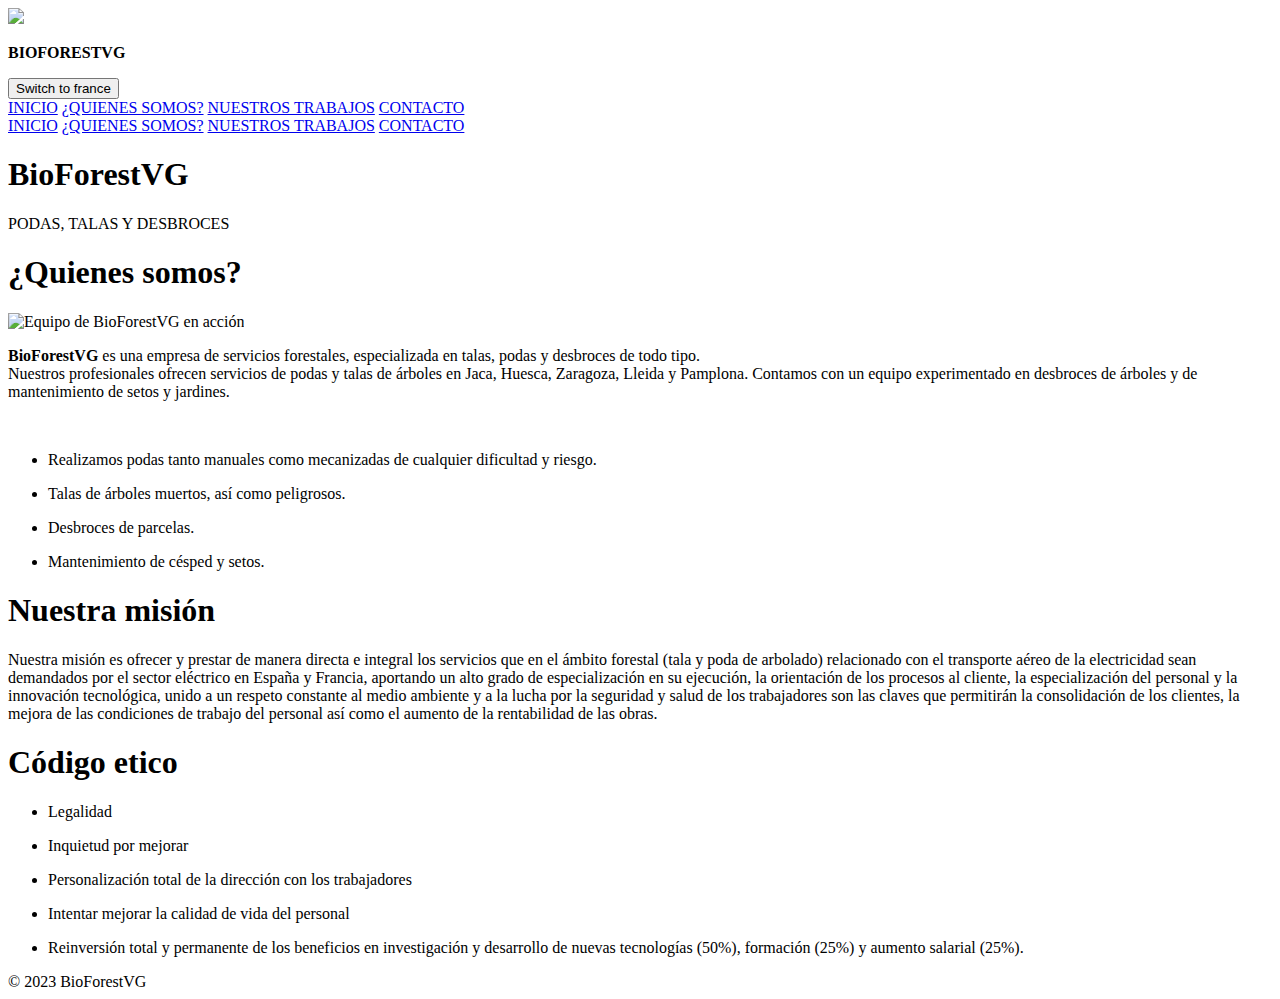
==== about.html @ 766d95ce "Add files via upload" ====
<!DOCTYPE html>
<html lang="es">

<head>
    <meta charset="UTF-8">
    <meta name="viewport" content="width=device-width, initial-scale=1.0">
    <title>Servicios de Podas y Talas - BioForestVG</title>
    <meta name="description" content="Conoce a BioForestVG, expertos en servicios profesionales
     de podas, talas y desbroces en Jaca, Huesca, Zaragoza, Lleida y Pamplona.
     Nuestra misión es brindar servicios forestales de calidad y respeto al medio ambiente."/>
    <link rel="icon" type="image/x-icon" href="/images/logo.png">
    <link rel="stylesheet" href="css/about.css">
    <link rel="stylesheet" href="css/hero.css">
    <script src="js/bioforest.js"></script>
    <script src="js/language-switcher_about.js"></script>
</head>

<body>
    <div id="navbar" class="navbar">
        <div class="logo">
            <img src="images/logo.png">
            <p><b>BIOFORESTVG</b></p>
            <button onclick="switchLanguage('fr')">Switch to france</button>
        </div>
        <div class="burger">
            <div></div>
            <div></div>
            <div></div>
        </div>

        <div id="navbar-right" class="navbar">
            <a href="index.html">INICIO</a>
            <a href="about.html" class="active">¿QUIENES SOMOS?</a>
            <a href="nuestrostrabajos.html">NUESTROS TRABAJOS</a>
            <a href="contacto.html">CONTACTO</a>
        </div>

        <div id="mobile-menu" class="mobile-menu" onclick="mobileMenu()">
            <a href="index.html">INICIO</a>
            <a href="about.html">¿QUIENES SOMOS?</a>
            <a href="nuestrostrabajos.html">NUESTROS TRABAJOS</a>
            <a href="contacto.html">CONTACTO</a>
        </div>

    </div>
    <div id="hero">
        <div class="text-container">
            <h1>BioForestVG</h1>
            <p>PODAS, TALAS Y DESBROCES</p>
        </div>
    </div>



    <div id="about">
        <h1>¿Quienes somos?</h1>
        <div class="about-container">
            <img src="images/elagage-4-1.jpg" alt="Equipo de BioForestVG en acción">

            <section>
                <p><b>BioForestVG</b> es una empresa de servicios forestales, especializada en talas, podas y
                    desbroces de todo tipo. <br>Nuestros profesionales ofrecen servicios de podas y talas de árboles en Jaca, Huesca, Zaragoza, Lleida y Pamplona.
                    Contamos con un equipo experimentado en desbroces de árboles y de mantenimiento de setos y jardines.</p>
                <br>

                <ul>
                    <li>
                        <p> Realizamos podas tanto manuales como mecanizadas de cualquier dificultad y riesgo. </p>
                    </li>

                    <li>
                        <p> Talas de árboles muertos, así como peligrosos.</p>
                    </li>

                    <li>
                        <p></p> Desbroces de parcelas.</p>
                    </li>

                    <li>
                        <p> Mantenimiento de césped y setos.</p>
                    </li>
                </ul>
            </section>
        </div>
        

        <div id="columns">
            <div class="column1">
                <h1>Nuestra misión</h1>
                <p>Nuestra misión es ofrecer y prestar de manera directa e integral los servicios que en el ámbito
                    forestal
                    (tala y poda de arbolado) relacionado con el transporte aéreo de la electricidad sean demandados
                    por el
                    sector eléctrico en España y Francia, aportando un alto grado de especialización en su
                    ejecución,
                    la orientación de los procesos al cliente, la especialización del personal y la innovación
                    tecnológica,
                    unido a un respeto constante al medio ambiente y a la lucha por la seguridad y salud de los
                    trabajadores son
                    las claves que permitirán la consolidación de los clientes, la mejora de las
                    condiciones de trabajo del personal así como el aumento de la rentabilidad de las obras.
                </p>
            </div>
            <div class="column2">
                <h1>Código etico</h1>
                <ul>
                    <li>
                        <p>Legalidad</p>
                    </li>
                    <li>
                        <p>Inquietud por mejorar</p>
                    </li>
                    <li>
                        <p>Personalización total de la dirección con los trabajadores</p>
                    </li>
                    <li>
                        <p>Intentar mejorar la calidad de vida del personal</p>
                    </li>
                    <li>
                        <p>Reinversión total y permanente de los beneficios en investigación y desarrollo de
                            nuevas
                            tecnologías (50%),
                            formación (25%) y aumento salarial (25%).</p>
                    </li>
                </ul>
            </div>

        </div>


    </div>
    <footer>
        &copy; 2023 BioForestVG
    </footer>

</body>

</html>
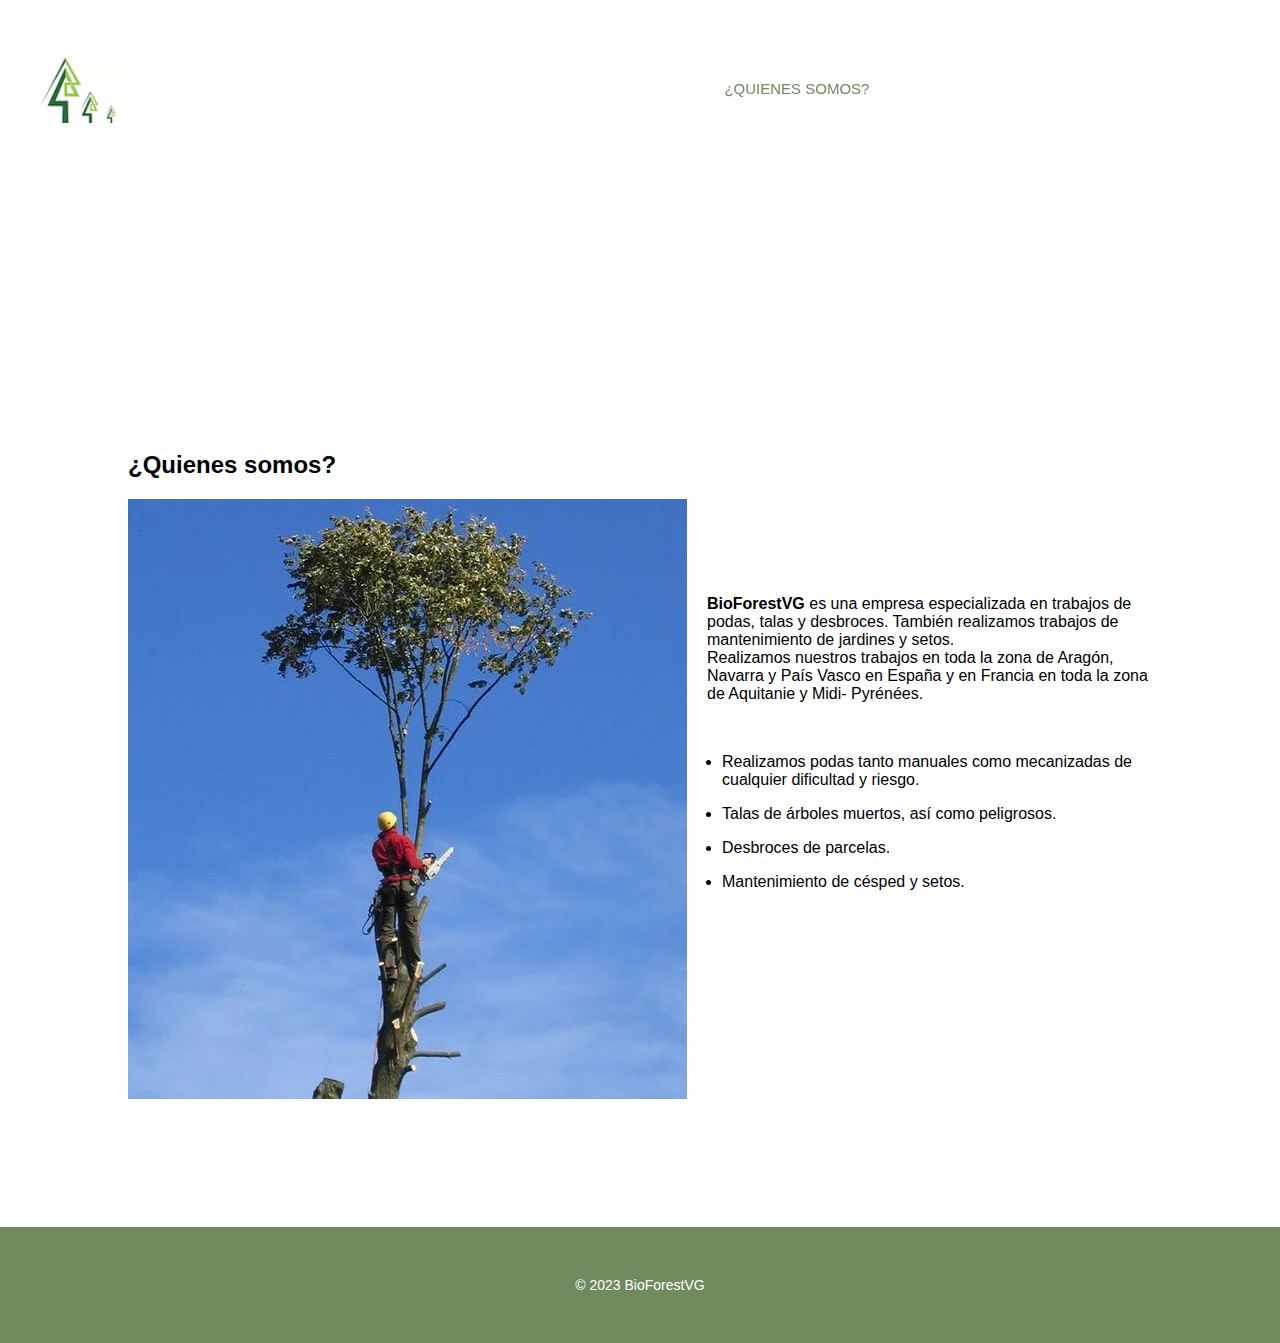
==== commit fbb23bb4: "actualizare" ====
--- a/about.html
+++ b/about.html
@@ -46,21 +46,19 @@
     <div id="hero">
         <div class="text-container">
             <h1>BioForestVG</h1>
-            <p>PODAS, TALAS Y DESBROCES</p>
+            <p>PODAS, TALAS  DESBROCES</p>
         </div>
     </div>
 
 
 
     <div id="about">
-        <h1>¿Quienes somos?</h1>
+        <h2>¿Quienes somos?</h2>
         <div class="about-container">
             <img src="images/elagage-4-1.jpg" alt="Equipo de BioForestVG en acción">
 
             <section>
-                <p><b>BioForestVG</b> es una empresa de servicios forestales, especializada en talas, podas y
-                    desbroces de todo tipo. <br>Nuestros profesionales ofrecen servicios de podas y talas de árboles en Jaca, Huesca, Zaragoza, Lleida y Pamplona.
-                    Contamos con un equipo experimentado en desbroces de árboles y de mantenimiento de setos y jardines.</p>
+                <p><b>BioForestVG</b> es una empresa especializada en trabajos de podas, talas y desbroces. También realizamos trabajos de mantenimiento de jardines y setos. <br>Realizamos nuestros trabajos en toda la zona de Aragón, Navarra y País Vasco en España y en Francia en toda la zona de Aquitanie y Midi- Pyrénées.</p>
                 <br>
 
                 <ul>
@@ -84,48 +82,7 @@
         </div>
         
 
-        <div id="columns">
-            <div class="column1">
-                <h1>Nuestra misión</h1>
-                <p>Nuestra misión es ofrecer y prestar de manera directa e integral los servicios que en el ámbito
-                    forestal
-                    (tala y poda de arbolado) relacionado con el transporte aéreo de la electricidad sean demandados
-                    por el
-                    sector eléctrico en España y Francia, aportando un alto grado de especialización en su
-                    ejecución,
-                    la orientación de los procesos al cliente, la especialización del personal y la innovación
-                    tecnológica,
-                    unido a un respeto constante al medio ambiente y a la lucha por la seguridad y salud de los
-                    trabajadores son
-                    las claves que permitirán la consolidación de los clientes, la mejora de las
-                    condiciones de trabajo del personal así como el aumento de la rentabilidad de las obras.
-                </p>
-            </div>
-            <div class="column2">
-                <h1>Código etico</h1>
-                <ul>
-                    <li>
-                        <p>Legalidad</p>
-                    </li>
-                    <li>
-                        <p>Inquietud por mejorar</p>
-                    </li>
-                    <li>
-                        <p>Personalización total de la dirección con los trabajadores</p>
-                    </li>
-                    <li>
-                        <p>Intentar mejorar la calidad de vida del personal</p>
-                    </li>
-                    <li>
-                        <p>Reinversión total y permanente de los beneficios en investigación y desarrollo de
-                            nuevas
-                            tecnologías (50%),
-                            formación (25%) y aumento salarial (25%).</p>
-                    </li>
-                </ul>
-            </div>
-
-        </div>
+        
 
 
     </div>
--- a/css/about.css
+++ b/css/about.css
@@ -0,0 +1,168 @@
+
+
+#about {
+    color: black;
+    margin: 10%;
+    margin-top: 5%;
+}
+
+#about h1 {
+    font-weight: 400;
+}
+
+
+.about {
+
+    padding-top: 50px;
+
+}
+
+.about img {
+    width: 400px;
+    padding: 10px;
+
+
+}
+
+.about-container {
+    display: flex;
+    text-align: left;
+
+}
+
+section {
+    padding-left: 20px;
+    margin-top: 80px;
+}
+
+.about-container ul {
+    list-style-type: inherit;
+    padding-left: 15px;
+}
+
+
+#columns {
+    display: flex;
+    text-align: justify;
+    flex: 1;
+
+
+}
+
+.column1 {
+    flex: 1;
+    margin-right: 5%;
+
+}
+
+.column2 {
+    flex: 1;
+    padding: 10px;
+
+}
+
+.column1,
+.column2 p {
+    line-height: 1.8;
+}
+
+
+
+
+@media screen and (max-width: 1100px) {
+    #about img {
+        width: 400px;
+        text-align: center;
+        margin: auto;
+    }
+
+    #about-container {
+        display: inline-block;
+    }
+    #about h1{
+        text-align: center;
+    }
+
+    .section {
+
+        margin-top: 80px;
+    }
+
+    .about-container ul {
+        list-style-type: square;
+        padding-left: 15px;
+    }
+    #columns {
+        display: block;
+        text-align: justify;
+        flex: 1;
+    }
+    .column1 {
+        flex: 1;
+        margin-right: 0%;
+
+    }
+    .column2 {
+        flex: 1;
+        padding: 10px;
+
+    }
+    .column1,
+    .column2 p {
+        line-height: 1.8;
+    }
+
+}
+
+/*Extra small devices*/
+
+
+@media only screen and (max-width: 780px) {
+    #about img {
+        width: 300px;
+        margin-left: -3%;
+
+
+
+    }
+
+    .about-container {
+        display: block;
+    }
+
+    section {
+        margin-top: 80px;
+    }
+
+    .about-container ul {
+        list-style-type: inherit;
+        padding-left: 15px;
+    }
+
+
+    #columns {
+        display: block;
+        text-align: justify;
+        flex: 1;
+
+
+    }
+
+    .column1 {
+        flex: 1;
+        margin-right: 0%;
+
+    }
+
+    .column2 {
+        flex: 1;
+        padding: 3px;
+
+    }
+
+    .column1,
+    .column2 p {
+        line-height: 1.5;
+    }
+
+}--- a/css/hero.css
+++ b/css/hero.css
@@ -0,0 +1,482 @@
+html,
+body {
+    margin: 0;
+    font-family: 'montserrat', sans-serif;
+    box-sizing: border-box;
+    position: relative;
+    color: white;
+    height: 120%;
+    display: flex;
+    flex-direction: column;
+}
+#hero {
+    background-image: url('/images/trees-ga86810b88_1280.jpg');
+    opacity: 90%;
+    background-repeat: no-repeat;
+    background-position: center;
+    background-size: cover;
+    margin-top: -15%;
+    top: 0;
+    height: 400px;
+}
+#navbar {
+    width: 98%;
+    display: flex;
+    position: sticky;
+    top: 1%;
+    z-index: 99;
+    padding-top: 40px;
+    padding-bottom: 40px;
+    margin: auto;
+    background-color: transparent;
+    transition: background-color 0.3s ease;
+}
+
+#navbar.scrolled {
+    background-color: white;
+    box-shadow: 0 2px 4px rgba(0, 0, 0, 0.2);
+}
+
+.logo {
+    display: flex;
+    align-items: center;
+    margin-left: 2%;
+    cursor: pointer;
+}
+
+.logo img {
+    width: 100px;
+    padding-top: 1px;
+}
+
+.logo p {
+    font-size: 25px;
+    padding-left: 20px;
+
+}
+
+#navbar.scrolled .logo p {
+    color: #6f8a5d;
+}
+#navbar button {
+    width: 100px;
+    height: 50px;
+    color: white;
+    border-style: none;
+    border-radius: 20px;
+    margin-left: 7%;
+    background-color: transparent;
+}
+
+#navbar button:hover {
+    background-color: white;
+    color: #6f8a5d;
+    cursor: pointer;
+    height: 50px;
+}
+
+#navbar.scrolled button {
+    color: #6f8a5d;
+}
+
+#navbar.scrolled button:hover {
+    background-color: #6f8a5d;
+    color: white;
+}
+#navbar-right {
+    float: right;
+    margin-top: 2.5%;
+    margin-left: 20%;
+}
+
+#navbar.scrolled #navbar-right a {
+    color: #6f8a5d;
+}
+
+#navbar-right a:hover {
+    background-color: #6f8a5d;
+    color: white;
+    border-radius: 30px;
+    
+}
+
+#navbar a {
+    color: white;
+    font-size: 17px;
+    padding: 15px;
+    text-decoration: none;
+}
+#navbar a.active {
+    background-color: white;
+    color: #6f8a5d;
+    border-radius: 30px;
+}
+#navbar.scrolled a.active{
+    background-color: #6f8a5d;
+    color: white;
+    border-radius: 30px;
+}
+#navbar-right a {
+    color: white;
+    font-size: 17px;
+    text-decoration: none;
+}
+
+#navbar.scrolled #navbar-right a.active {
+    color: white; 
+}
+
+/* Hover styles for the right-aligned links when not scrolled */
+#navbar-right a:hover {
+    background-color: white;
+    color: #6f8a5d;
+    border-radius: 30px;
+}
+.mobile-menu{
+    display: none;
+}
+
+#navbar a:hover {
+    background-color: white;
+    color: #6f8a5d;
+    border-radius: 30px;
+}
+
+#navbar.scrolled #navbar-right a:hover {
+    background-color: #6f8a5d;
+    color: white;
+}
+
+@media screen and (max-width: 1400px) {
+    #navbar a {
+        color: white;
+        font-size: 15px;
+        padding: 7px;
+        text-decoration: none;
+    }
+
+    #navbar-right {
+        float: right;
+        margin-top: 2.5%;
+        margin-left: 17%;
+    }
+}
+
+.text-container {
+    text-align: center;
+    margin: 15%;
+}
+
+.text-container h1 {
+    font-weight: 500px;
+    font-size: 40px;
+
+}
+
+footer {
+    text-align: center;
+    background-color: #6f8a5d;
+    padding: 50px 0;
+    font-size: 14px;
+    color: white;
+    width: 100%;
+}
+
+/*normal devices*/
+@media screen and (max-width: 1100px) {
+    #hero {
+        background-image: url('/images/trees-ga86810b88_1280.jpg');
+        background-repeat: no-repeat;
+        background-position: center;
+        background-size: cover;
+        top: 0;
+        height: 400px;
+    }
+
+    #navbar {
+        width: 100%;
+        display: flex;
+        position: fixed;
+        top: 0;
+        z-index: 99;
+        padding-top: 0px;
+        padding-bottom: 0px;
+        margin: auto;
+        justify-content: center;
+        background-color: transparent;
+        transition: background-color 0.3s ease;
+    }
+
+    #navbar .burger div {
+        width: 35px;
+        height: 5px;
+        background-color: white;
+        margin: 6px 0;
+    }
+
+    #navbar .burger {
+        display: block;
+        position: absolute;
+        right: 20px;
+        top: 20px;
+        cursor: pointer;
+    }
+
+    .burger {
+        display: block;
+    }
+
+    .mobile-menu {
+        display: none;
+        position: absolute;
+        top: 60px;
+        right: 10px;
+        background-color: white;
+        border-radius: 20px;
+        padding: 10px;
+        z-index: 1;
+        width: 100%; /* Set the width to 100% */
+    }
+    
+    .mobile-menu a {
+        display: block;
+        padding: 3px;
+        line-height: 2;
+        color: #6f8a5d;
+        background-color: white;
+    }
+    
+    .mobile-menu.show {
+        display: block;
+        position: absolute;
+        top: 60px;
+        right: 0px;
+        background-color: white;
+        padding: 0px;
+        z-index: 1;
+        width: 100%; /* Set the width to 100% */
+    }
+    
+    #navbar.scrolled .burger div {
+        background-color: #6f8a5d;
+    }
+
+    #navbar.scrolled {
+        background-color: white;
+        box-shadow: 0 2px 4px rgba(0, 0, 0, 0.2);
+    }
+
+    .logo {
+        display: flex;
+        align-items: center;
+        margin-left: 0%;
+        cursor: pointer;
+    }
+
+    .logo img {
+        width: 50px;
+    }
+
+    .logo p {
+        font-size: 25px;
+        padding-left: 20px;
+    }
+
+    #navbar.scrolled .logo p {
+        color: #6f8a5d;
+    }
+
+    #navbar-right {
+        display: none;
+    }
+
+    #navbar.scrolled #navbar-right a {
+        color: #6f8a5d;
+    }
+
+    #navbar-right a:hover {
+        background-color: #6f8a5d;
+        color: white;
+        border-radius: 30px;
+    }
+
+    #navbar a {
+        color: #6f8a5d;
+        font-size: 17px;
+        padding: 15px;
+        text-decoration: none;
+        display: block;
+    }
+
+    #navbar a:hover {
+        background-color: #6f8a5d;
+        color: white;
+        border-radius: 30px;
+    }
+
+    #navbar.scrolled #navbar-right a:hover {
+        background-color: #6f8a5d;
+        color: white;
+    }
+
+    .text-container {
+        text-align: center;
+        padding-top: 70px;
+
+    }
+
+    .text-container h1 {
+        font-weight: 500;
+        font-size: 25px;
+    }
+}
+
+/*Extra small devices*/
+@media only screen and (max-width: 700px) {
+    #hero {
+        height: 250px;
+        margin-top: -20%;
+
+    }
+
+    #navbar {
+        position: sticky;
+        padding-top: 0px;
+        padding-bottom: 0px;
+        justify-content: center;
+
+    }
+
+    #navbar .burger div {
+        width: 25px;
+        height: 3px;
+        background-color: white;
+        margin: 3.5px 0;
+    }
+
+
+
+    .mobile-menu a {
+        display: block;
+        padding: 1px;
+        line-height: 1;
+        color: #6f8a5d;
+        background-color: white;
+        border-radius: 20px;
+    }
+
+    .mobile-menu.show {
+        display: block;
+        position: absolute;
+        top: 60px;
+        right: 3px;
+        background-color: white;
+        padding: 3px;
+        z-index: 1;
+        width: 350px;
+        
+    }
+
+    #navbar.scrolled .burger div {
+        background-color: #6f8a5d;
+    }
+
+    #navbar.scrolled {
+        background-color: white;
+        box-shadow: 0 2px 4px rgba(0, 0, 0, 0.2);
+    }
+
+    .logo {
+        display: flex;
+        align-items: center;
+        margin-left: 0%;
+        cursor: pointer;
+    }
+
+    .logo img {
+        width: 50px;
+    }
+
+    .logo p {
+        font-size: 20px;
+        padding-left: 10px;
+    }
+
+    #navbar button {
+        width: 70px;
+        height: 50px;
+        color: white;
+        border-style: none;
+        border-radius: 20px;
+        margin-left: 2%;
+        background-color: rgb(0, 0, 0, 0.1);
+    }
+
+    #navbar.scrolled .logo p {
+        color: #6f8a5d;
+    }
+
+    .mobile-menu {
+        display: none;
+        position: sticky;
+        top: 60px;
+        right: 10px;
+        background-color: white;
+        border-radius: 20px;
+        padding: 10px;
+        z-index: 1;
+        width: 100%; /* Set the width to 100% */
+    }
+    
+    .mobile-menu a {
+        display: block;
+        padding: 3px;
+        line-height: 2;
+        color: #6f8a5d;
+        background-color: white;
+    }
+    
+    .mobile-menu.show {
+        display: block;
+        position: absolute;
+        top: 60px;
+        right: 0px;
+        background-color: white;
+        padding: 0px;
+        z-index: 1;
+        width: 100%; /* Set the width to 100% */
+    }
+
+
+
+    .text-container {
+        text-align: center;
+        padding-top: 40px;
+
+    }
+
+    .text-container h1 {
+        font-weight: 600;
+        font-size: 20px;
+    }
+
+}
+
+/*Extra large devices*/
+@media screen and (min-width: 1800px) {
+    #hero {
+        height: 600px;
+    }
+    #navbar a {
+        color: white;
+        font-size: 17px;
+        padding: 10px;
+        text-decoration: none;
+    }
+
+    #navbar-right {
+        float: right;
+        margin-top: 1.5%;
+        margin-left: 40%;
+    }
+}